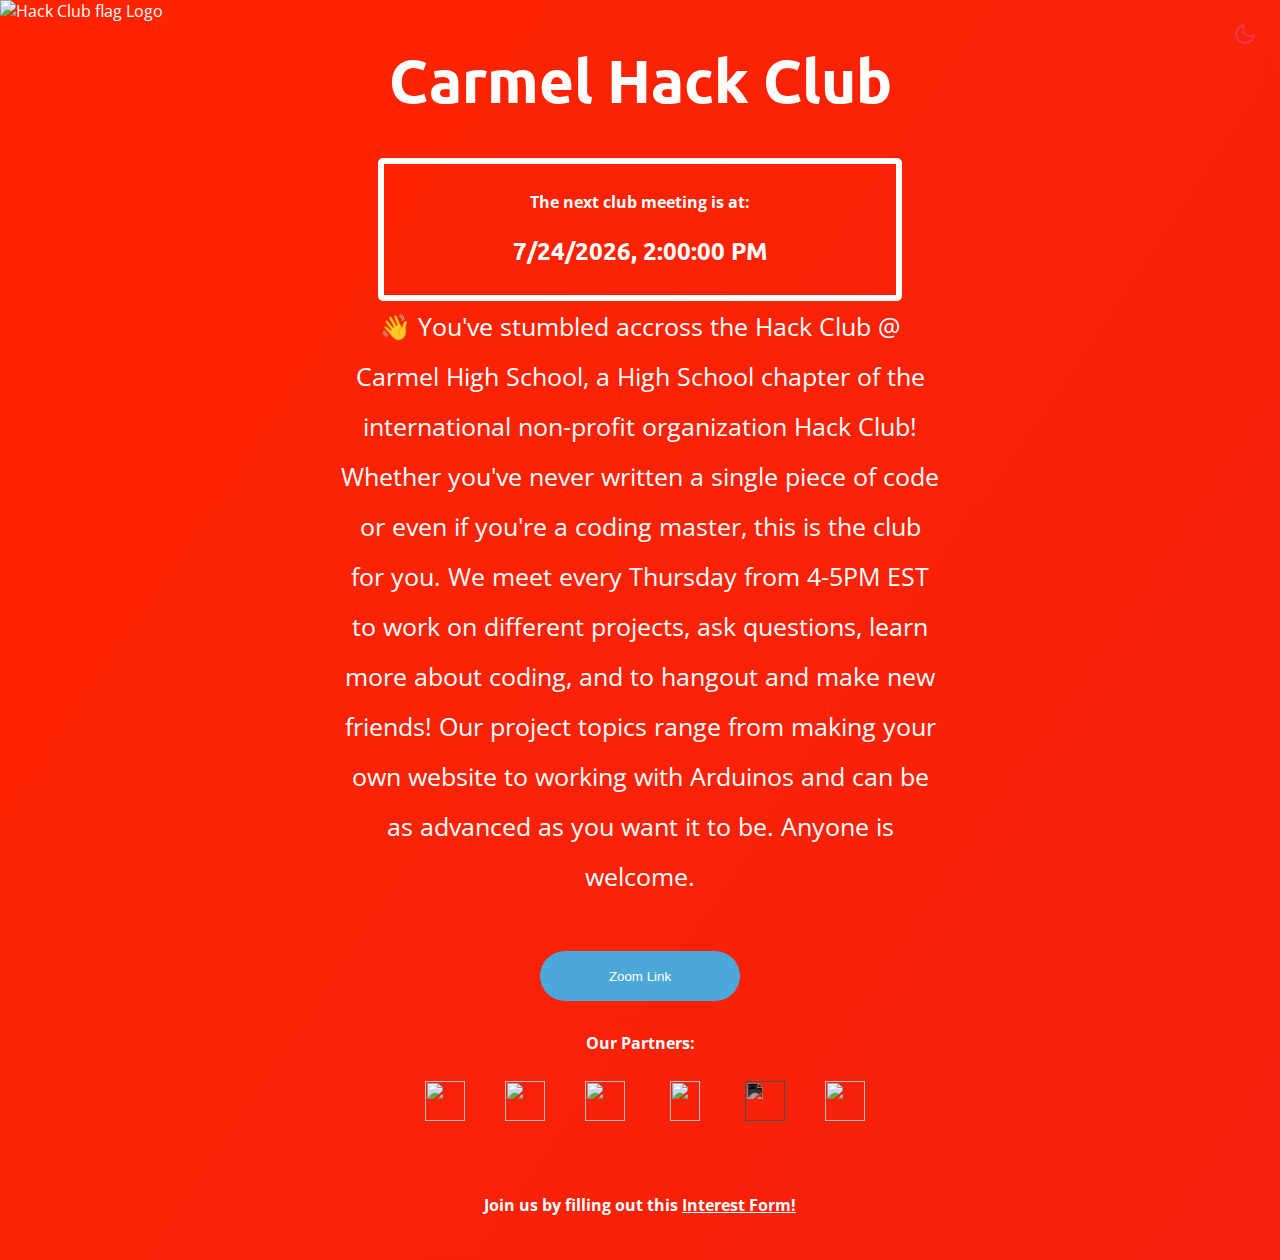
==== index.html @ af086bc7 "Update index.html" ====
<!DOCTYPE html>
<html>

<head>
	<meta charset="utf-8">
	<meta name="viewport" content="width=device-width">
	<title>Hack Club @ Carmel High School</title>
	<link href="style.css" rel="stylesheet" type="text/css" />
</head>

<body style="margin-top: 0" class="rainbow-gradient">
    <button title="Reverse color scheme" id="color-scheme-swap"><svg style="color: #ec3750" xmlns="http://www.w3.org/2000/svg" width="24" height="24" viewBox="0 0 24 24" fill="none" stroke="currentColor" stroke-width="2" stroke-linecap="round" stroke-linejoin="round"><path d="M21 12.79A9 9 0 1 1 11.21 3 7 7 0 0 0 21 12.79z"></path></svg></button>
	<img src="https://assets.hackclub.com/flag-orpheus-left.png" id="hclogo" alt="Hack Club flag Logo" width="200" height="100" />

      <h1 id="title" style="margin-top: 40px;">
         Carmel Hack Club
      </h1>
      <div id="meeting-time" class="rainbow-border" style="text-align: center; padding: 6px; width: 80%; max-width: 500px; border: 6px solid white;border-radius: 5px;"></div>
      <script></script>
      <div id="container">
         <p id="text" style="margin: 50px; margin-top: 0px; text-align: center;">
            👋 You've stumbled accross the Hack Club @ Carmel High School, a High School chapter of the international non-profit organization Hack Club! Whether you've never written a single piece of code or even if you're a coding master, this is the club for you. We meet every Thursday from 4-5PM EST to work on different projects, ask questions, learn more about coding, and to hangout and make new friends! Our project topics range from making your own website to working with Arduinos and can be as advanced as you want it to be. Anyone is welcome. 
         </p>
      </div>

      
    <button style="margin-bottom: 30px; border: none; background-color: #4DA8DA; color: white; height: 50px; width: 200px; border-radius: 40px;" id="button" >
        <a style="text-decoration: none;" href="#" target="_blank">
         Zoom Link 
        </a> 
    </button>      
     
    <div id="container"> 
         <p id="support">
            <strong> Our Partners:</strong>
         <p>
      </div>
      <div style="display: inline-grid; grid-column-gap: 30px;" id="logos">
         <a href="https://hackclub.com"  style="border-bottom: 0px; padding: 10px;">
         <img src="https://assets.hackclub.com/icon-progress-rounded.svg" width = "20%" style="height: 40px; width: 40px;"> 
         <!-- https://assets.hackclub.com/icon-rounded.png --> 
         </a>
         <a href="https://stickermule.com" style="border-bottom: 0px; padding: 10px;">
         <img src="https://opencollective-production.s3-us-west-1.amazonaws.com/50d34300-e719-11e6-8f71-e12ba1ad8ee3.png" style="height: 40px; width: 40px">
         </a>
         <a href="https://github.com" style="border-bottom: 0px; padding: 10px;"><img src="https://icon-library.com/images/github-icon-png/github-icon-png-29.jpg" width = "20%" style="height: 40px; width: 40px"></a>
         <a href="https://figma.com" style="border-bottom: 0px; padding: 10px;"><img src="https://upload.wikimedia.org/wikipedia/commons/thumb/3/33/Figma-logo.svg/1200px-Figma-logo.svg.png" width = "20%" style="height: 40px; width: 30px; padding-left: 5px; padding-right: 5px;"></a>
         <a href="https://repl.it" style="border-bottom: 0px; padding: 10px;"><img src="https://upload.wikimedia.org/wikipedia/commons/thumb/b/b2/Repl.it_logo.svg/220px-Repl.it_logo.svg.png" width = "20%" style="height: 40px; width: 40px; filter: invert(100%) sepia(100%) saturate(0%) hue-rotate(108deg) brightness(104%) contrast(104%);"></a>
         <a href="https://notion.so" style="border-bottom: 0px; padding: 10px;"><img id="notion" src="https://logos-download.com/wp-content/uploads/2019/06/Notion_App_Logo.png" width = "20%" style="height: 40px; width: 40px"></a>
      </div>
      <br />
      <script src="script.js"></script>

      <p id="applications">
            <strong> Join us by filling out this <a href="#">Interest Form!</a></strong>
      </p>
   </body>
</html>
---- style.css ----
@import url('https://fonts.googleapis.com/css2?family=Ubuntu:ital,wght@0,300;0,400;0,500;0,700;1,300;1,400;1,500;1,700&display=swap');
@import url('https://fonts.googleapis.com/css2?family=Open+Sans&display=swap');

/* Make buttons not ugly */
* {
	outline: none;
}

body, html {
  font-family: 'Open Sans', sans-serif;
    min-height: 100%;
    width: 100%;
    margin-left: 0px;
}

body {
    color: white;
    display: flex;
    justify-content: center;
    align-items: center;
    flex-direction: column;
}

#title {
    font-family: 'Ubuntu', sans-serif;
    font-size: 60px;
    text-align: center;
    color: #ffffff;
}

#text {
    font-family: 'Open Sans', sans-serif;
    font-size: 25px;
    max-width: 600px; 
    margin: auto; 
    line-height: 2
}

#sponsors {
   font-family: 'Ubuntu', sans-serif;
   max-width: 600px;
   margin: auto;
   line-height: 1.5
}

#support {
    font-family: 'Open Sans', sans-serif;
    max-width: 600px;
    margin: auto;
    line-height: 1.5;
}

#nestmlogo {
    position: absolute;
    top: 0;
    right: 0;
}

#hclogo {
    position: absolute;
    top: 0;
    left: 0;
}

#logos{
  grid-template-columns: repeat(6, 50px)
}

@media screen and (max-width: 600px) {
    #logos {
        grid-template-columns: repeat(3, 60px);
    }

    #hclogo {
        display: none;
    }
}

#applications {
    text-align: center;
    padding: 20px;
}

#color-scheme-swap {
    position: absolute;
    top: 10px;
    right: 10px;
    background-color: transparent;
    border: none;
    height: 50px;
    width: 50px;
}

#color-scheme-swap:hover {
    border-radius: 999px;
    border-width: 2px;
    border-style: solid; 
    border-color: #ec3750;
}

.darkmode {
    background-color: #17171d;
}

/* Rainbow code begins here */
.rainbow {
    animation: rainbow 10s infinite alternate;
}

@keyframes rainbow {
  0% {background-color: hsl(0, 100%, 50%);}
  14% {background-color: hsl(30,100%,50%);}
  28% {background-color: hsl(60, 100%, 27%);}
  42% {background-color: rgb(1, 155, 1);}
  56% {background-color:  hsl(195, 99%, 32%);}
  70% {background-color: hsl(280,100%,50%);}
  84% {background-color: rgb(177, 2, 119);}
  100% {background-color: rgb(204, 58, 0);}
}
/* Rainbow code ends here */

/* Gradient code starts here */
.rainbow-gradient {
  background: linear-gradient(
    124deg,
    #ff2400,
    #e81d1d,
    #d6a811,
    #ced114, 
    #1de840,
    #1ddde8,
    #2b1de8,
    #dd00f3,
    #dd00f3
  );
  background-size: 1800% 1800%;
  animation: rainbow-gradient 18s ease infinite;
}

@keyframes rainbow-gradient {
  0% {
    background-position: 0% 82%;
  }
  50% {
    background-position: 100% 19%;
  }
  100% {
    background-position: 0% 82%;
  }
}

/* Gradient code ends here */

/* Also make sure you add it to the body's class like class="rainbow-gradient" or class="rainbow" -- If the body already has classes, add other classes with a space. class="someclass anotherclass rainbow-gradient" */

a {color:#fff;}         /* Unvisited link  */
a:visited {color:#fff;} /* Visited link    */
a:hover {color:#fff;}   /* Mouse over link */
a:active {color:#fff;}  /* Selected link   */
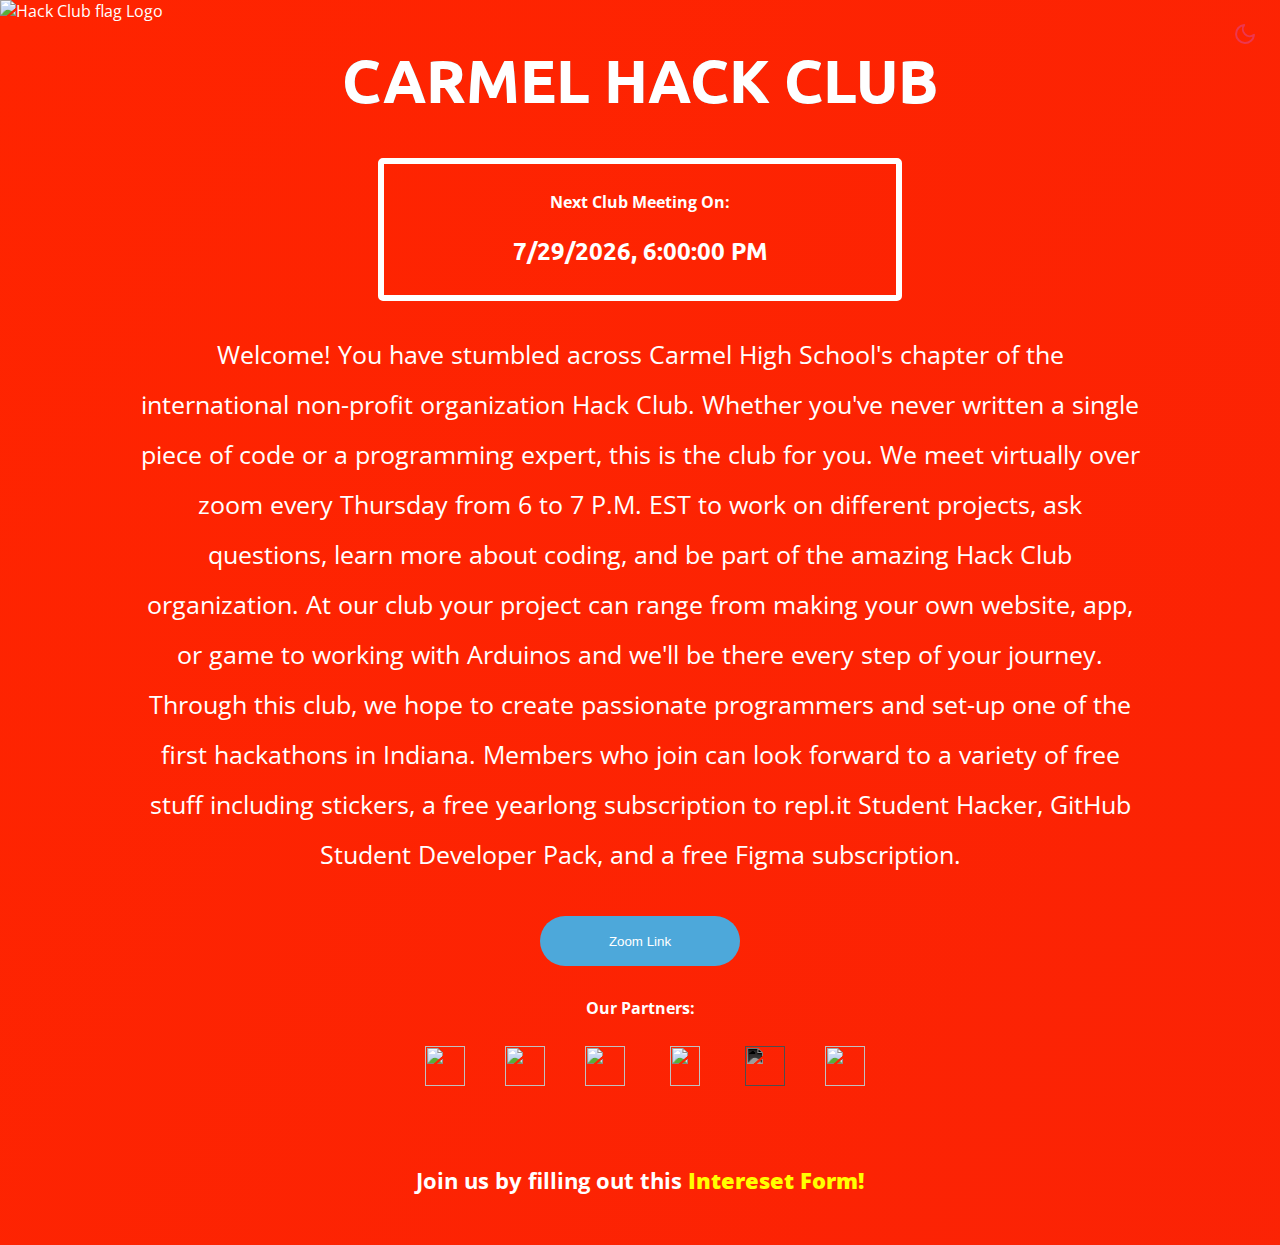
==== commit a8d069aa: "changes" ====
--- a/index.html
+++ b/index.html
@@ -12,20 +12,24 @@
     <button title="Reverse color scheme" id="color-scheme-swap"><svg style="color: #ec3750" xmlns="http://www.w3.org/2000/svg" width="24" height="24" viewBox="0 0 24 24" fill="none" stroke="currentColor" stroke-width="2" stroke-linecap="round" stroke-linejoin="round"><path d="M21 12.79A9 9 0 1 1 11.21 3 7 7 0 0 0 21 12.79z"></path></svg></button>
 	<img src="https://assets.hackclub.com/flag-orpheus-left.png" id="hclogo" alt="Hack Club flag Logo" width="200" height="100" />
 
-      <h1 id="title" style="margin-top: 40px;">
+      <h1 class="gradient-text" id="title" style="margin-top: 40px;">
          Carmel Hack Club
       </h1>
       <div id="meeting-time" class="rainbow-border" style="text-align: center; padding: 6px; width: 80%; max-width: 500px; border: 6px solid white;border-radius: 5px;"></div>
       <script></script>
       <div id="container">
-         <p id="text" style="margin: 50px; margin-top: 0px; text-align: center;">
-            👋 You've stumbled accross the Hack Club @ Carmel High School, a High School chapter of the international non-profit organization Hack Club! Whether you've never written a single piece of code or even if you're a coding master, this is the club for you. We meet every Thursday from 4-5PM EST to work on different projects, ask questions, learn more about coding, and to hangout and make new friends! Our project topics range from making your own website to working with Arduinos and can be as advanced as you want it to be. Anyone is welcome. 
+         <p id="text" style="margin: 50px; margin-top: 2.5%; text-align: center;">
+            Welcome! You have stumbled across Carmel High School's chapter of the international non-profit organization Hack Club. Whether you've never written a single piece of code or a programming expert, this is the club for you. We meet virtually over zoom every Thursday from 6 to 7 P.M.  EST to work on different projects, ask questions, learn more about coding, and be part of the amazing Hack Club organization. At our club your project can range from making your own website, app, or game to working with Arduinos and we'll be there every step of your journey.
+
+Through this club, we hope to create passionate programmers and set-up one of the first hackathons in Indiana.
+
+Members who join can look forward to a variety of free stuff including stickers, a free yearlong subscription to repl.it Student Hacker, GitHub Student Developer Pack, and a free Figma subscription.
          </p>
       </div>
 
       
-    <button style="margin-bottom: 30px; border: none; background-color: #4DA8DA; color: white; height: 50px; width: 200px; border-radius: 40px;" id="button" >
-        <a style="text-decoration: none;" href="#" target="_blank">
+    <button style="margin-bottom: 30px; margin-top: -1%; border: none; background-color: #4DA8DA; color: white; height: 50px; width: 200px; border-radius: 40px;" id="button" >
+        <a style="text-decoration: none;" href="https://hackclub.zoom.us/j/95632777659?pwd=QThSMTZ5bUZIZERwTFJUMEphakJXdz09" target="_blank">
          Zoom Link 
         </a> 
     </button>      
@@ -52,7 +56,7 @@
       <script src="script.js"></script>
 
       <p id="applications">
-            <strong> Join us by filling out this <a href="#">Interest Form!</a></strong>
+            <strong> Join us by filling out this <a href="https://docs.google.com/forms/d/e/1FAIpQLSfUGOzDHipckiTbQQOmKzCa5ffrqS0cZeb0bQo4ISFC_pdBcQ/viewform" class="intersetform"><strong>Intereset Form!</strong></a></strong>
       </p>
    </body>
 </html>--- a/style.css
+++ b/style.css
@@ -25,13 +25,19 @@
     font-family: 'Ubuntu', sans-serif;
     font-size: 60px;
     text-align: center;
-    color: #ffffff;
+    background: linear-gradient(to right, #505364,#7E676E,#7B696F);
+    animation: rainbow 18s ease infinite;
+    background-size: 200% 200%;
+	animation: rainbow 18s ease infinite;
+	background-clip: text;
+	-webkit-background-clip:text;
+	transition: color .2s ease-in-out;
 }
 
 #text {
     font-family: 'Open Sans', sans-serif;
     font-size: 25px;
-    max-width: 600px; 
+    max-width: 1000px; 
     margin: auto; 
     line-height: 2
 }
@@ -48,12 +54,6 @@
     max-width: 600px;
     margin: auto;
     line-height: 1.5;
-}
-
-#nestmlogo {
-    position: absolute;
-    top: 0;
-    right: 0;
 }
 
 #hclogo {
@@ -79,6 +79,12 @@
 #applications {
     text-align: center;
     padding: 20px;
+    font-size: 22px;
+}
+.intersetform{
+  font-weight: 900px !important;
+  color: yellow !important;
+  text-decoration: none !important;
 }
 
 #color-scheme-swap {
@@ -103,20 +109,6 @@
 }
 
 /* Rainbow code begins here */
-.rainbow {
-    animation: rainbow 10s infinite alternate;
-}
-
-@keyframes rainbow {
-  0% {background-color: hsl(0, 100%, 50%);}
-  14% {background-color: hsl(30,100%,50%);}
-  28% {background-color: hsl(60, 100%, 27%);}
-  42% {background-color: rgb(1, 155, 1);}
-  56% {background-color:  hsl(195, 99%, 32%);}
-  70% {background-color: hsl(280,100%,50%);}
-  84% {background-color: rgb(177, 2, 119);}
-  100% {background-color: rgb(204, 58, 0);}
-}
 /* Rainbow code ends here */
 
 /* Gradient code starts here */
@@ -126,16 +118,31 @@
     #ff2400,
     #e81d1d,
     #d6a811,
-    #ced114, 
-    #1de840,
-    #1ddde8,
-    #2b1de8,
-    #dd00f3,
-    #dd00f3
+    #ced114
   );
   background-size: 1800% 1800%;
   animation: rainbow-gradient 18s ease infinite;
 }
+
+.gradient-text{
+	font-family:"Abril Fatface", sans-serif;
+	background: linear-gradient(to right, #505364,#7E676E,#7B696F);
+	background-size: 200% 200%;
+	animation: rainbow 18s ease infinite;
+	background-clip: text;
+	-webkit-background-clip:text;
+	transition: color .2s ease-in-out;
+	text-transform:uppercase;
+	font-weight:900;
+	}
+	.gradient-text:hover{
+	color:rgba(0,0,0,0);
+	}
+	@keyframes rainbow { 
+	0%{background-position:left}
+	50%{background-position:right}
+	100%{background-position:left}
+	}
 
 @keyframes rainbow-gradient {
   0% {
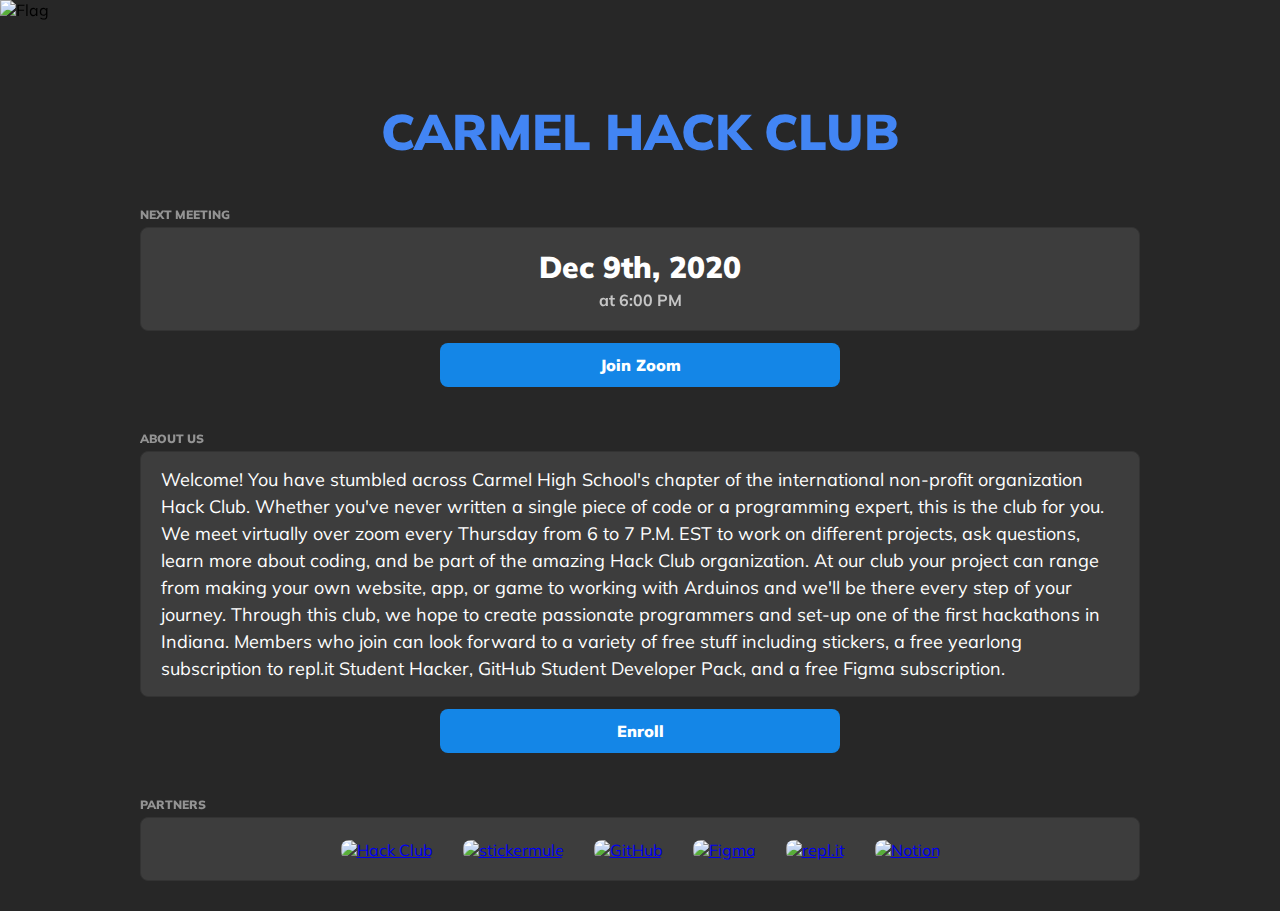
==== commit cd67008e: "Update index.html" ====
--- a/index.html
+++ b/index.html
@@ -1,62 +1,91 @@
 <!DOCTYPE html>
-<html>
+<html lang="en">
+	<head>
+		<meta charset="utf-8">
+		<meta name="viewport" content="width=device-width, initial-scale=1">
+		<link rel="preconnect" href="https://fonts.googleapis.com">
+		<link rel="preconnect" href="https://fonts.gstatic.com">
+		<link rel="stylesheet" href="https://fonts.googleapis.com/css2?family=Muli:wght@400;700;900&display=swap"/>
+		<link rel="stylesheet" href="/index.css">
+		<title>Carmel Hack Club</title>
+   </head>
+   <style>
+      body::-webkit-scrollbar {
+      width: 12px;
+      }
 
-<head>
-	<meta charset="utf-8">
-	<meta name="viewport" content="width=device-width">
-	<title>Hack Club @ Carmel High School</title>
-	<link href="style.css" rel="stylesheet" type="text/css" />
-</head>
-
-<body style="margin-top: 0" class="rainbow-gradient">
-    <button title="Reverse color scheme" id="color-scheme-swap"><svg style="color: #ec3750" xmlns="http://www.w3.org/2000/svg" width="24" height="24" viewBox="0 0 24 24" fill="none" stroke="currentColor" stroke-width="2" stroke-linecap="round" stroke-linejoin="round"><path d="M21 12.79A9 9 0 1 1 11.21 3 7 7 0 0 0 21 12.79z"></path></svg></button>
-	<img src="https://assets.hackclub.com/flag-orpheus-left.png" id="hclogo" alt="Hack Club flag Logo" width="200" height="100" />
-
-      <h1 class="gradient-text" id="title" style="margin-top: 40px;">
-         Carmel Hack Club
-      </h1>
-      <div id="meeting-time" class="rainbow-border" style="text-align: center; padding: 6px; width: 80%; max-width: 500px; border: 6px solid white;border-radius: 5px;"></div>
-      <script></script>
-      <div id="container">
-         <p id="text" style="margin: 50px; margin-top: 2.5%; text-align: center;">
-            Welcome! You have stumbled across Carmel High School's chapter of the international non-profit organization Hack Club. Whether you've never written a single piece of code or a programming expert, this is the club for you. We meet virtually over zoom every Thursday from 6 to 7 P.M.  EST to work on different projects, ask questions, learn more about coding, and be part of the amazing Hack Club organization. At our club your project can range from making your own website, app, or game to working with Arduinos and we'll be there every step of your journey.
+      body::-webkit-scrollbar-track {
+      background: rgba(116, 112, 112, 0.548);
+      }
+      
+      
+      body::-webkit-scrollbar-thumb {
+      background-color: var(--thumbBG) ;
+      border-radius: 5px;
+      border: 3px solid var(--scrollbarBG);
+      }
+      
+      /* Handle on hover */
+      ::-webkit-scrollbar-thumb:hover {
+      background: rgba(34, 99, 8, 0.644); 
+      }
+      
+      /*Disabel horizontal scroll bar */
+      div.disabled {
+         overflow-x: hidden;
+         overflow-y: scroll;
+      }
+      /* Change Selection Text Color When Highlighting */ 
+      ::-moz-selection { background-color:#ff8c37;
+      color: #fff; } 
+      ::selection { background-color: #ff8c37;
+      color: #fff; }
+   </style>
+	<body>
+		<img id="flag" src="https://assets.hackclub.com/flag-orpheus-left.svg" alt="Flag">
+		<h1 id="title" class="noselect">Carmel Hack Club</h1>
+		<section>
+			<label class="section-label noselect">Next meeting</label>
+			<div class="section-content noselect" id="meeting-date">
+				<p id="meeting-day">Dec 9th, 2020</p>
+				<p id="meeting-time">at 6:00 PM</p>
+			</div>
+			<a class="section-link" href="https://hackclub.zoom.us/j/95632777659?pwd=QThSMTZ5bUZIZERwTFJUMEphakJXdz09" target="_blank">Join Zoom</a>
+		</section>
+		<section>
+			<label class="section-label noselect">About us</label>
+			<p class="section-content" id="description">
+				Welcome! You have stumbled across Carmel High School's chapter of the international non-profit organization Hack Club. Whether you've never written a single piece of code or a programming expert, this is the club for you. We meet virtually over zoom every Thursday from 6 to 7 P.M.  EST to work on different projects, ask questions, learn more about coding, and be part of the amazing Hack Club organization. At our club your project can range from making your own website, app, or game to working with Arduinos and we'll be there every step of your journey.
 
 Through this club, we hope to create passionate programmers and set-up one of the first hackathons in Indiana.
 
 Members who join can look forward to a variety of free stuff including stickers, a free yearlong subscription to repl.it Student Hacker, GitHub Student Developer Pack, and a free Figma subscription.
-         </p>
-      </div>
-
-      
-    <button style="margin-bottom: 30px; margin-top: -1%; border: none; background-color: #4DA8DA; color: white; height: 50px; width: 200px; border-radius: 40px;" id="button" >
-        <a style="text-decoration: none;" href="https://hackclub.zoom.us/j/95632777659?pwd=QThSMTZ5bUZIZERwTFJUMEphakJXdz09" target="_blank">
-         Zoom Link 
-        </a> 
-    </button>      
-     
-    <div id="container"> 
-         <p id="support">
-            <strong> Our Partners:</strong>
-         <p>
-      </div>
-      <div style="display: inline-grid; grid-column-gap: 30px;" id="logos">
-         <a href="https://hackclub.com"  style="border-bottom: 0px; padding: 10px;">
-         <img src="https://assets.hackclub.com/icon-progress-rounded.svg" width = "20%" style="height: 40px; width: 40px;"> 
-         <!-- https://assets.hackclub.com/icon-rounded.png --> 
-         </a>
-         <a href="https://stickermule.com" style="border-bottom: 0px; padding: 10px;">
-         <img src="https://opencollective-production.s3-us-west-1.amazonaws.com/50d34300-e719-11e6-8f71-e12ba1ad8ee3.png" style="height: 40px; width: 40px">
-         </a>
-         <a href="https://github.com" style="border-bottom: 0px; padding: 10px;"><img src="https://icon-library.com/images/github-icon-png/github-icon-png-29.jpg" width = "20%" style="height: 40px; width: 40px"></a>
-         <a href="https://figma.com" style="border-bottom: 0px; padding: 10px;"><img src="https://upload.wikimedia.org/wikipedia/commons/thumb/3/33/Figma-logo.svg/1200px-Figma-logo.svg.png" width = "20%" style="height: 40px; width: 30px; padding-left: 5px; padding-right: 5px;"></a>
-         <a href="https://repl.it" style="border-bottom: 0px; padding: 10px;"><img src="https://upload.wikimedia.org/wikipedia/commons/thumb/b/b2/Repl.it_logo.svg/220px-Repl.it_logo.svg.png" width = "20%" style="height: 40px; width: 40px; filter: invert(100%) sepia(100%) saturate(0%) hue-rotate(108deg) brightness(104%) contrast(104%);"></a>
-         <a href="https://notion.so" style="border-bottom: 0px; padding: 10px;"><img id="notion" src="https://logos-download.com/wp-content/uploads/2019/06/Notion_App_Logo.png" width = "20%" style="height: 40px; width: 40px"></a>
-      </div>
-      <br />
-      <script src="script.js"></script>
-
-      <p id="applications">
-            <strong> Join us by filling out this <a href="https://docs.google.com/forms/d/e/1FAIpQLSfUGOzDHipckiTbQQOmKzCa5ffrqS0cZeb0bQo4ISFC_pdBcQ/viewform" class="intersetform"><strong>Intereset Form!</strong></a></strong>
-      </p>
-   </body>
-</html>+			</p>
+			<a class="section-link" href="https://docs.google.com/forms/d/e/1FAIpQLSfUGOzDHipckiTbQQOmKzCa5ffrqS0cZeb0bQo4ISFC_pdBcQ/viewform"  target="https://docs.google.com/forms/d/e/1FAIpQLSfUGOzDHipckiTbQQOmKzCa5ffrqS0cZeb0bQo4ISFC_pdBcQ/viewform">Enroll</a>
+		</section>
+		<section>
+			<label class="section-label noselect">Partners</label>
+			<div class="section-content noselect" id="partners">
+				<a class="partner" href="https://hackclub.com">
+					<img class="partner-image" src="https://assets.hackclub.com/icon-progress-rounded.svg" alt="Hack Club"> 
+				</a>
+				<a class="partner" href="https://stickermule.com">
+					<img class="partner-image" src="https://opencollective-production.s3-us-west-1.amazonaws.com/50d34300-e719-11e6-8f71-e12ba1ad8ee3.png" alt="stickermule">
+				</a>
+				<a class="partner" href="https://github.com">
+					<img class="partner-image" src="https://icon-library.com/images/github-icon-png/github-icon-png-29.jpg" alt="GitHub">
+				</a>
+				<a class="partner" href="https://figma.com">
+					<img class="partner-image" src="https://upload.wikimedia.org/wikipedia/commons/thumb/3/33/Figma-logo.svg/1200px-Figma-logo.svg.png" alt="Figma">
+				</a>
+				<a class="partner" href="https://repl.it">
+					<img class="partner-image" src="https://upload.wikimedia.org/wikipedia/commons/thumb/b/b2/Repl.it_logo.svg/220px-Repl.it_logo.svg.png" alt="repl.it">
+				</a>
+				<a class="partner" href="https://notion.so">
+					<img class="partner-image" src="https://logos-download.com/wp-content/uploads/2019/06/Notion_App_Logo.png" alt="Notion">
+				</a>
+			</div>
+		</div>
+		<script src="/index.js"></script>
+	</body>
+</html>
--- a/index.css
+++ b/index.css
@@ -0,0 +1,150 @@
+*,
+::before,
+::after {
+	box-sizing: border-box;
+	margin: 0;
+	padding: 0;
+	font-family: Muli, Arial, Helvetica, sans-serif;
+	border: none;
+	outline: none;
+}
+
+body {
+	overscroll-behavior: none;
+	padding: 30px;
+	background: #272727;
+}
+
+#flag {
+	position: fixed;
+	height: 100px;
+	top: 0;
+	left: 0;
+}
+
+#title {
+	font: ;
+	margin-top: 70px;
+	text-align: center;
+	font-size: 50px;
+	background: #4285F4;
+	transition: background-color 400ms, transform 400ms;
+	-webkit-background-clip: text;
+	-webkit-text-fill-color: transparent;
+	text-transform:uppercase;
+	font-weight:900;
+}
+
+#title:hover {
+	transform: translateY(-2px);
+	background-color: white;
+  }
+
+#title:hover{
+	color:rgba(0,0,0,0);
+
+	}
+	@keyframes rainbow { 
+	0%{background-position:left}
+	50%{background-position:right}
+	100%{background-position:left}
+	
+}
+
+.noselect {
+	-webkit-touch-callout: none; /* iOS Safari */
+	-webkit-user-select: none; /* Safari */
+	-khtml-user-select: none; /* Konqueror HTML */
+	-moz-user-select: none; /* Old versions of Firefox */
+	-ms-user-select: none; /* Internet Explorer/Edge */
+	user-select: none; /* Non-prefixed version, currently */
+}
+
+section {
+	max-width: 1000px;
+	margin: 40px auto 0;
+	color: white;
+}
+
+.section-label {
+	text-transform: uppercase;
+	font-size: 12px;
+	font-weight: 900;
+	opacity: 0.5;
+	background: -webkit-linear-gradient(#ffffff, #ffffff);
+	-webkit-background-clip: text;
+	-webkit-text-fill-color: transparent;
+}
+
+.section-content {
+	margin-top: 4px;
+	background: rgba(255, 255, 255, 0.1);
+	border: 1px solid #333;
+	border-radius: 8px;
+}
+
+.section-link {
+	display: block;
+	max-width: 400px;
+	margin: 12px auto 0;
+	padding: 12px 0;
+	text-align: center;
+	text-decoration: none;
+	font-weight: 900;
+	color: white;
+	background: #1486e7;
+	border-radius: 8px;
+	transition: color 0.3s, background 0.3s, transform 0.3s;
+}
+
+.section-link:hover {
+	color: #1486e7;
+	background: white;
+	transform: translateY(-2px);
+}
+
+#meeting-date {
+	padding: 20px;
+	text-align: center;
+}
+
+#meeting-day {
+	font-size: 30px;
+	font-weight: 900;
+}
+
+#meeting-time {
+	margin-top: 4px;
+	font-weight: bold;
+	opacity: 0.7;
+}
+
+#description {
+	padding: 14px 20px;
+	font-size: 18px;
+	line-height: 1.5;
+}
+
+#partners {
+	display: flex;
+	padding: 20px;
+	overflow-x: auto;
+}
+
+.partner + .partner {
+	margin-left: 30px;
+}
+
+.partner:first-child {
+	margin-left: auto;
+}
+
+.partner:last-child {
+	margin-right: auto;
+}
+
+.partner-image {
+	height: 100px;
+	vertical-align: middle;
+	border-radius: 8px;
+}
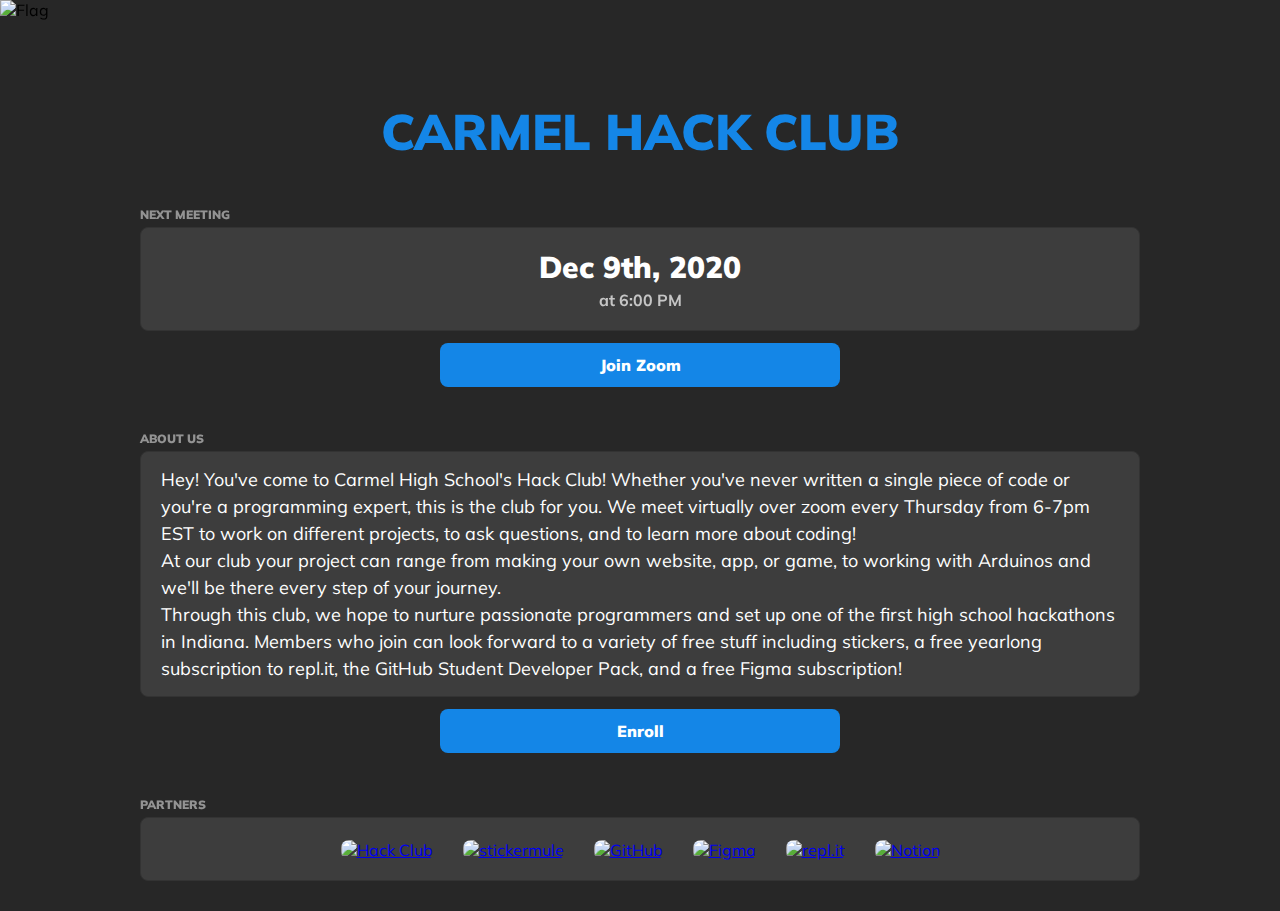
==== commit 3a66738b: "Merge 07ff46abf1386aeef51cf685c2f6d9d8a37321f4 into 114b7c3603ff55ce192ea4016a7cc23b73b4e0c3" ====
--- a/index.html
+++ b/index.html
@@ -8,39 +8,34 @@
 		<link rel="stylesheet" href="https://fonts.googleapis.com/css2?family=Muli:wght@400;700;900&display=swap"/>
 		<link rel="stylesheet" href="/index.css">
 		<title>Carmel Hack Club</title>
-   </head>
-   <style>
-      body::-webkit-scrollbar {
-      width: 12px;
-      }
-
-      body::-webkit-scrollbar-track {
-      background: rgba(116, 112, 112, 0.548);
-      }
-      
-      
-      body::-webkit-scrollbar-thumb {
-      background-color: var(--thumbBG) ;
-      border-radius: 5px;
-      border: 3px solid var(--scrollbarBG);
-      }
-      
-      /* Handle on hover */
-      ::-webkit-scrollbar-thumb:hover {
-      background: rgba(34, 99, 8, 0.644); 
-      }
-      
-      /*Disabel horizontal scroll bar */
-      div.disabled {
-         overflow-x: hidden;
-         overflow-y: scroll;
-      }
-      /* Change Selection Text Color When Highlighting */ 
-      ::-moz-selection { background-color:#ff8c37;
-      color: #fff; } 
-      ::selection { background-color: #ff8c37;
-      color: #fff; }
-   </style>
+	</head>
+	<style>
+		body::-webkit-scrollbar {
+		width: 12px;
+		}
+		body::-webkit-scrollbar-track {
+		background: rgba(116, 112, 112, 0.548);
+		}
+		body::-webkit-scrollbar-thumb {
+		background-color: var(--thumbBG) ;
+		border-radius: 5px;
+		border: 3px solid var(--scrollbarBG);
+		}
+		/* Handle on hover */
+		::-webkit-scrollbar-thumb:hover {
+		background: rgba(34, 99, 8, 0.644); 
+		}
+		/*Disabel horizontal scroll bar */
+		div.disabled {
+		overflow-x: hidden;
+		overflow-y: scroll;
+		}
+		/* Change Selection Text Color When Highlighting */ 
+		::-moz-selection { background-color:#ff8c37;
+		color: #fff; } 
+		::selection { background-color: #ff8c37;
+		color: #fff; }
+	</style>
 	<body>
 		<img id="flag" src="https://assets.hackclub.com/flag-orpheus-left.svg" alt="Flag">
 		<h1 id="title" class="noselect">Carmel Hack Club</h1>
@@ -55,36 +50,37 @@
 		<section>
 			<label class="section-label noselect">About us</label>
 			<p class="section-content" id="description">
-				Welcome! You have stumbled across Carmel High School's chapter of the international non-profit organization Hack Club. Whether you've never written a single piece of code or a programming expert, this is the club for you. We meet virtually over zoom every Thursday from 6 to 7 P.M.  EST to work on different projects, ask questions, learn more about coding, and be part of the amazing Hack Club organization. At our club your project can range from making your own website, app, or game to working with Arduinos and we'll be there every step of your journey.
-
-Through this club, we hope to create passionate programmers and set-up one of the first hackathons in Indiana.
-
-Members who join can look forward to a variety of free stuff including stickers, a free yearlong subscription to repl.it Student Hacker, GitHub Student Developer Pack, and a free Figma subscription.
+				Hey! You've come to Carmel High School's Hack Club! Whether you've never written a single piece of code or you're a programming expert, this is the club for you. We meet virtually over zoom every Thursday from 6-7pm EST to work on different projects, to ask questions, and to learn more about coding!
+				<br />
+				At our club your project can range from making your own website, app, or game, to working with Arduinos and we'll be there every step of your journey.
+				<br />
+				Through this club, we hope to nurture passionate programmers and set up one of the first high school hackathons in Indiana.
+				Members who join can look forward to a variety of free stuff including stickers, a free yearlong subscription to repl.it, the GitHub Student Developer Pack, and a free Figma subscription!
 			</p>
-			<a class="section-link" href="https://docs.google.com/forms/d/e/1FAIpQLSfUGOzDHipckiTbQQOmKzCa5ffrqS0cZeb0bQo4ISFC_pdBcQ/viewform"  target="https://docs.google.com/forms/d/e/1FAIpQLSfUGOzDHipckiTbQQOmKzCa5ffrqS0cZeb0bQo4ISFC_pdBcQ/viewform">Enroll</a>
+			<a class="section-link" href="https://docs.google.com/forms/d/e/1FAIpQLSfUGOzDHipckiTbQQOmKzCa5ffrqS0cZeb0bQo4ISFC_pdBcQ/viewform"  target="_blank">Enroll</a>
 		</section>
 		<section>
-			<label class="section-label noselect">Partners</label>
-			<div class="section-content noselect" id="partners">
-				<a class="partner" href="https://hackclub.com">
-					<img class="partner-image" src="https://assets.hackclub.com/icon-progress-rounded.svg" alt="Hack Club"> 
-				</a>
-				<a class="partner" href="https://stickermule.com">
-					<img class="partner-image" src="https://opencollective-production.s3-us-west-1.amazonaws.com/50d34300-e719-11e6-8f71-e12ba1ad8ee3.png" alt="stickermule">
-				</a>
-				<a class="partner" href="https://github.com">
-					<img class="partner-image" src="https://icon-library.com/images/github-icon-png/github-icon-png-29.jpg" alt="GitHub">
-				</a>
-				<a class="partner" href="https://figma.com">
-					<img class="partner-image" src="https://upload.wikimedia.org/wikipedia/commons/thumb/3/33/Figma-logo.svg/1200px-Figma-logo.svg.png" alt="Figma">
-				</a>
-				<a class="partner" href="https://repl.it">
-					<img class="partner-image" src="https://upload.wikimedia.org/wikipedia/commons/thumb/b/b2/Repl.it_logo.svg/220px-Repl.it_logo.svg.png" alt="repl.it">
-				</a>
-				<a class="partner" href="https://notion.so">
-					<img class="partner-image" src="https://logos-download.com/wp-content/uploads/2019/06/Notion_App_Logo.png" alt="Notion">
-				</a>
-			</div>
+		<label class="section-label noselect">Partners</label>
+		<div class="section-content noselect" id="partners">
+			<a class="partner" href="https://hackclub.com">
+			<img class="partner-image" src="https://assets.hackclub.com/icon-progress-rounded.svg" alt="Hack Club"> 
+			</a>
+			<a class="partner" href="https://stickermule.com">
+			<img class="partner-image" src="https://opencollective-production.s3-us-west-1.amazonaws.com/50d34300-e719-11e6-8f71-e12ba1ad8ee3.png" alt="stickermule">
+			</a>
+			<a class="partner" href="https://github.com">
+			<img class="partner-image" src="https://icon-library.com/images/github-icon-png/github-icon-png-29.jpg" alt="GitHub">
+			</a>
+			<a class="partner" href="https://figma.com">
+			<img class="partner-image" src="https://upload.wikimedia.org/wikipedia/commons/thumb/3/33/Figma-logo.svg/1200px-Figma-logo.svg.png" alt="Figma">
+			</a>
+			<a class="partner" href="https://repl.it">
+			<img class="partner-image" src="https://upload.wikimedia.org/wikipedia/commons/thumb/b/b2/Repl.it_logo.svg/220px-Repl.it_logo.svg.png" alt="repl.it">
+			</a>
+			<a class="partner" href="https://notion.so">
+			<img class="partner-image" src="https://logos-download.com/wp-content/uploads/2019/06/Notion_App_Logo.png" alt="Notion">
+			</a>
+		</div>
 		</div>
 		<script src="/index.js"></script>
 	</body>
--- a/index.css
+++ b/index.css
@@ -27,7 +27,7 @@
 	margin-top: 70px;
 	text-align: center;
 	font-size: 50px;
-	background: #4285F4;
+	background: #1486e7;
 	transition: background-color 400ms, transform 400ms;
 	-webkit-background-clip: text;
 	-webkit-text-fill-color: transparent;
@@ -71,9 +71,7 @@
 	font-size: 12px;
 	font-weight: 900;
 	opacity: 0.5;
-	background: -webkit-linear-gradient(#ffffff, #ffffff);
-	-webkit-background-clip: text;
-	-webkit-text-fill-color: transparent;
+	color: rgb(255, 255, 255);
 }
 
 .section-content {
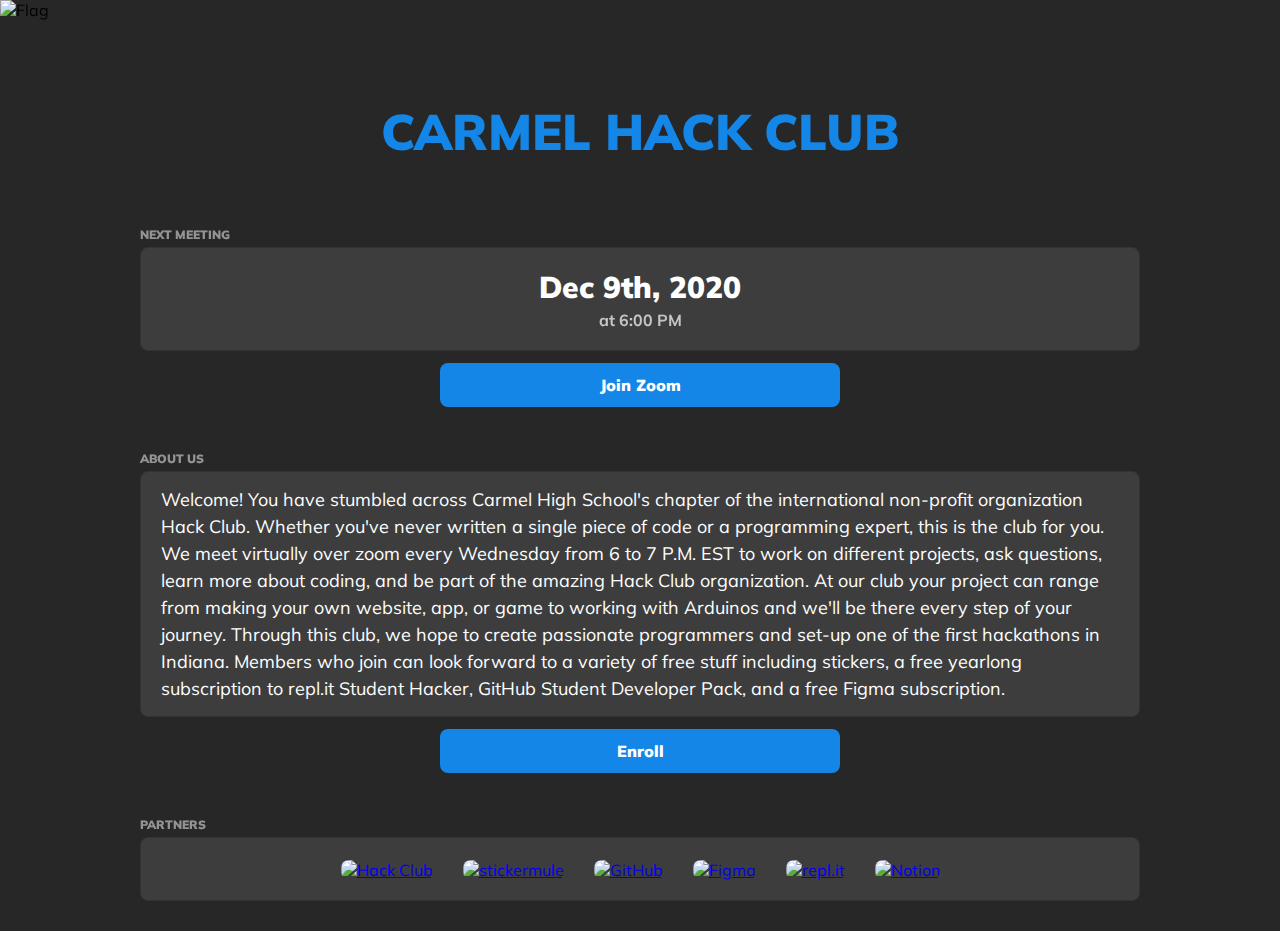
==== commit fc4e6079: "changes" ====
--- a/index.html
+++ b/index.html
@@ -7,38 +7,47 @@
 		<link rel="preconnect" href="https://fonts.gstatic.com">
 		<link rel="stylesheet" href="https://fonts.googleapis.com/css2?family=Muli:wght@400;700;900&display=swap"/>
 		<link rel="stylesheet" href="/index.css">
+		<link rel="stylesheet" href="https://cdnjs.cloudflare.com/ajax/libs/font-awesome/4.7.0/css/font-awesome.min.css">
 		<title>Carmel Hack Club</title>
-	</head>
-	<style>
-		body::-webkit-scrollbar {
-		width: 12px;
-		}
-		body::-webkit-scrollbar-track {
-		background: rgba(116, 112, 112, 0.548);
-		}
-		body::-webkit-scrollbar-thumb {
-		background-color: var(--thumbBG) ;
-		border-radius: 5px;
-		border: 3px solid var(--scrollbarBG);
-		}
-		/* Handle on hover */
-		::-webkit-scrollbar-thumb:hover {
-		background: rgba(34, 99, 8, 0.644); 
-		}
-		/*Disabel horizontal scroll bar */
-		div.disabled {
-		overflow-x: hidden;
-		overflow-y: scroll;
-		}
-		/* Change Selection Text Color When Highlighting */ 
-		::-moz-selection { background-color:#ff8c37;
-		color: #fff; } 
-		::selection { background-color: #ff8c37;
-		color: #fff; }
-	</style>
+
+	<!-- Favicons -->
+	<link href="https://assets.hackclub.com/icon-rounded.svg" rel="icon">
+
+   </head>
+   <style>
+      body::-webkit-scrollbar {
+      width: 12px;
+      }
+
+      body::-webkit-scrollbar-track {
+      background: rgba(116, 112, 112, 0.548);
+      }
+      
+      
+      body::-webkit-scrollbar-thumb {
+      background-color: var(--thumbBG) ;
+      border-radius: 5px;
+      border: 3px solid var(--scrollbarBG);
+      }
+      
+      
+      /*Disabel horizontal scroll bar */
+      div.disabled {
+         overflow-x: hidden;
+         overflow-y: scroll;
+      }
+      /* Change Selection Text Color When Highlighting */ 
+      ::-moz-selection { background-color:#ff8c37;
+      color: #fff; } 
+      ::selection { background-color: #ff8c37;
+      color: #fff; }
+   </style>
 	<body>
 		<img id="flag" src="https://assets.hackclub.com/flag-orpheus-left.svg" alt="Flag">
 		<h1 id="title" class="noselect">Carmel Hack Club</h1>
+		<a target = "https://www.facebook.com/AcademiaEdge-110860467463732/?modal=admin_todo_tour" href = "https://www.facebook.com/AcademiaEdge-110860467463732/?modal=admin_todo_tour"><i  class="fa fa-facebook-official w3-hover-opacity"></i></a>
+		<a target = "https://www.instagram.com/academiaedge/" href = "https://www.instagram.com/academiaedge/"><i class="fa fa-instagram w3-hover-opacity"></i></a>
+		<a target = "https://twitter.com/academiaedge" href = "https://twitter.com/academiaedge"><i class="fa fa-twitter w3-hover-opacity"></i></a>
 		<section>
 			<label class="section-label noselect">Next meeting</label>
 			<div class="section-content noselect" id="meeting-date">
@@ -50,37 +59,36 @@
 		<section>
 			<label class="section-label noselect">About us</label>
 			<p class="section-content" id="description">
-				Hey! You've come to Carmel High School's Hack Club! Whether you've never written a single piece of code or you're a programming expert, this is the club for you. We meet virtually over zoom every Thursday from 6-7pm EST to work on different projects, to ask questions, and to learn more about coding!
-				<br />
-				At our club your project can range from making your own website, app, or game, to working with Arduinos and we'll be there every step of your journey.
-				<br />
-				Through this club, we hope to nurture passionate programmers and set up one of the first high school hackathons in Indiana.
-				Members who join can look forward to a variety of free stuff including stickers, a free yearlong subscription to repl.it, the GitHub Student Developer Pack, and a free Figma subscription!
+				Welcome! You have stumbled across Carmel High School's chapter of the international non-profit organization Hack Club. Whether you've never written a single piece of code or a programming expert, this is the club for you. We meet virtually over zoom every Wednesday from 6 to 7 P.M.  EST to work on different projects, ask questions, learn more about coding, and be part of the amazing Hack Club organization. At our club your project can range from making your own website, app, or game to working with Arduinos and we'll be there every step of your journey.
+
+Through this club, we hope to create passionate programmers and set-up one of the first hackathons in Indiana.
+
+Members who join can look forward to a variety of free stuff including stickers, a free yearlong subscription to repl.it Student Hacker, GitHub Student Developer Pack, and a free Figma subscription.
 			</p>
-			<a class="section-link" href="https://docs.google.com/forms/d/e/1FAIpQLSfUGOzDHipckiTbQQOmKzCa5ffrqS0cZeb0bQo4ISFC_pdBcQ/viewform"  target="_blank">Enroll</a>
+			<a class="section-link" href="https://docs.google.com/forms/d/e/1FAIpQLSfUGOzDHipckiTbQQOmKzCa5ffrqS0cZeb0bQo4ISFC_pdBcQ/viewform"  target="https://docs.google.com/forms/d/e/1FAIpQLSfUGOzDHipckiTbQQOmKzCa5ffrqS0cZeb0bQo4ISFC_pdBcQ/viewform">Enroll</a>
 		</section>
 		<section>
-		<label class="section-label noselect">Partners</label>
-		<div class="section-content noselect" id="partners">
-			<a class="partner" href="https://hackclub.com">
-			<img class="partner-image" src="https://assets.hackclub.com/icon-progress-rounded.svg" alt="Hack Club"> 
-			</a>
-			<a class="partner" href="https://stickermule.com">
-			<img class="partner-image" src="https://opencollective-production.s3-us-west-1.amazonaws.com/50d34300-e719-11e6-8f71-e12ba1ad8ee3.png" alt="stickermule">
-			</a>
-			<a class="partner" href="https://github.com">
-			<img class="partner-image" src="https://icon-library.com/images/github-icon-png/github-icon-png-29.jpg" alt="GitHub">
-			</a>
-			<a class="partner" href="https://figma.com">
-			<img class="partner-image" src="https://upload.wikimedia.org/wikipedia/commons/thumb/3/33/Figma-logo.svg/1200px-Figma-logo.svg.png" alt="Figma">
-			</a>
-			<a class="partner" href="https://repl.it">
-			<img class="partner-image" src="https://upload.wikimedia.org/wikipedia/commons/thumb/b/b2/Repl.it_logo.svg/220px-Repl.it_logo.svg.png" alt="repl.it">
-			</a>
-			<a class="partner" href="https://notion.so">
-			<img class="partner-image" src="https://logos-download.com/wp-content/uploads/2019/06/Notion_App_Logo.png" alt="Notion">
-			</a>
-		</div>
+			<label class="section-label noselect">Partners</label>
+			<div class="section-content noselect" id="partners">
+				<a class="partner" href="https://hackclub.com">
+					<img class="partner-image" src="https://assets.hackclub.com/icon-progress-rounded.svg" alt="Hack Club"> 
+				</a>
+				<a class="partner" href="https://stickermule.com">
+					<img class="partner-image" src="https://opencollective-production.s3-us-west-1.amazonaws.com/50d34300-e719-11e6-8f71-e12ba1ad8ee3.png" alt="stickermule">
+				</a>
+				<a class="partner" href="https://github.com">
+					<img class="partner-image" src="https://icon-library.com/images/github-icon-png/github-icon-png-29.jpg" alt="GitHub">
+				</a>
+				<a class="partner" href="https://figma.com">
+					<img class="partner-image" src="https://upload.wikimedia.org/wikipedia/commons/thumb/3/33/Figma-logo.svg/1200px-Figma-logo.svg.png" alt="Figma">
+				</a>
+				<a class="partner" href="https://repl.it">
+					<img class="partner-image" src="https://upload.wikimedia.org/wikipedia/commons/thumb/b/b2/Repl.it_logo.svg/220px-Repl.it_logo.svg.png" alt="repl.it">
+				</a>
+				<a class="partner" href="https://notion.so">
+					<img class="partner-image" src="https://logos-download.com/wp-content/uploads/2019/06/Notion_App_Logo.png" alt="Notion">
+				</a>
+			</div>
 		</div>
 		<script src="/index.js"></script>
 	</body>
--- a/index.css
+++ b/index.css
@@ -21,6 +21,12 @@
 	top: 0;
 	left: 0;
 }
+
+@media screen and (max-width: 1000px) {
+	#flag {
+	  display: none !important;
+	}
+  }
 
 #title {
 	font: ;
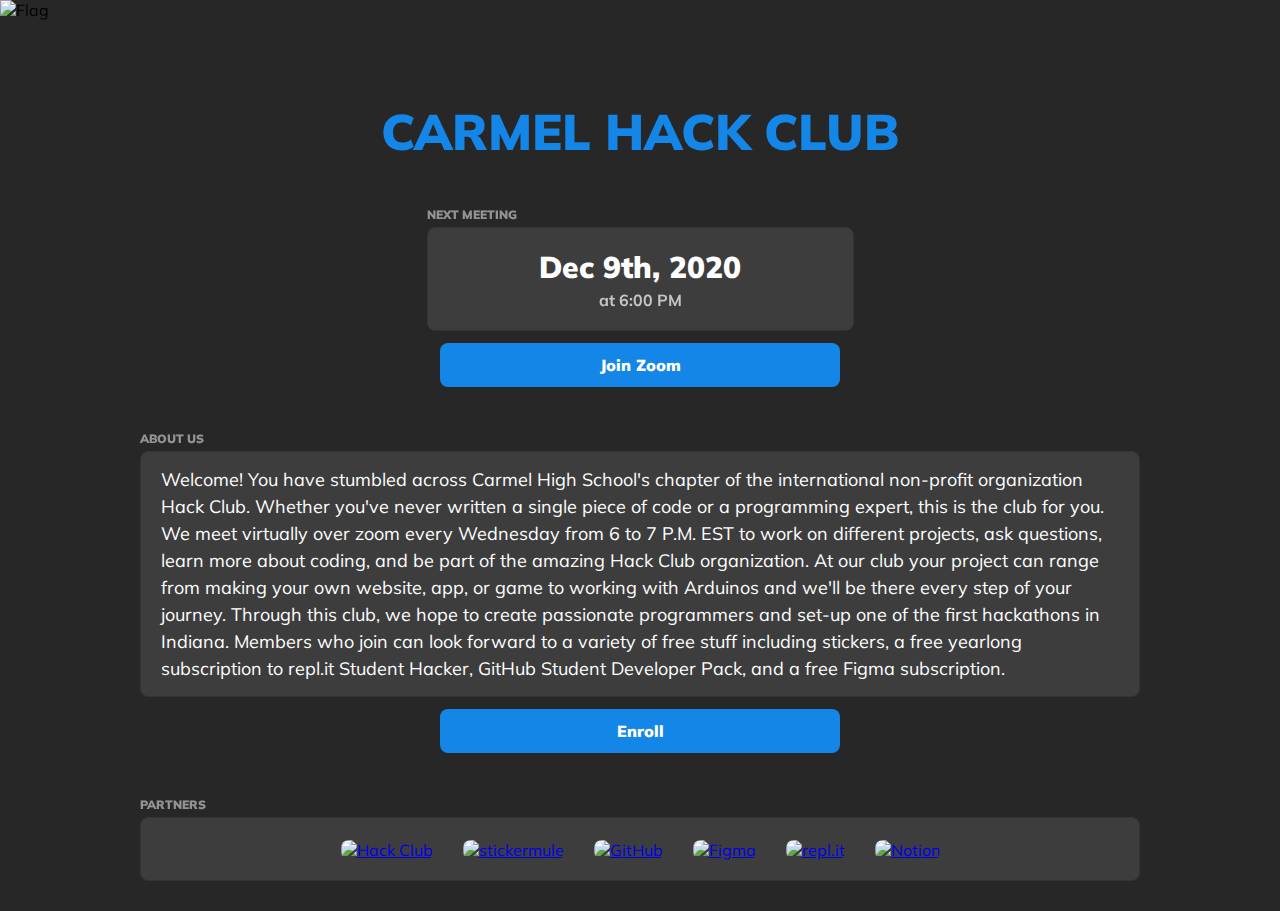
==== commit df9fc351: "Merge pull request #4 from aditya1rawat/main" ====
--- a/index.html
+++ b/index.html
@@ -45,10 +45,8 @@
 	<body>
 		<img id="flag" src="https://assets.hackclub.com/flag-orpheus-left.svg" alt="Flag">
 		<h1 id="title" class="noselect">Carmel Hack Club</h1>
-		<a target = "https://www.facebook.com/AcademiaEdge-110860467463732/?modal=admin_todo_tour" href = "https://www.facebook.com/AcademiaEdge-110860467463732/?modal=admin_todo_tour"><i  class="fa fa-facebook-official w3-hover-opacity"></i></a>
-		<a target = "https://www.instagram.com/academiaedge/" href = "https://www.instagram.com/academiaedge/"><i class="fa fa-instagram w3-hover-opacity"></i></a>
-		<a target = "https://twitter.com/academiaedge" href = "https://twitter.com/academiaedge"><i class="fa fa-twitter w3-hover-opacity"></i></a>
-		<section>
+		
+		<section id="date-section">
 			<label class="section-label noselect">Next meeting</label>
 			<div class="section-content noselect" id="meeting-date">
 				<p id="meeting-day">Dec 9th, 2020</p>
--- a/index.css
+++ b/index.css
@@ -107,6 +107,11 @@
 	transform: translateY(-2px);
 }
 
+#date-section {
+	justify-content: center;
+	width: 35%;
+}
+
 #meeting-date {
 	padding: 20px;
 	text-align: center;
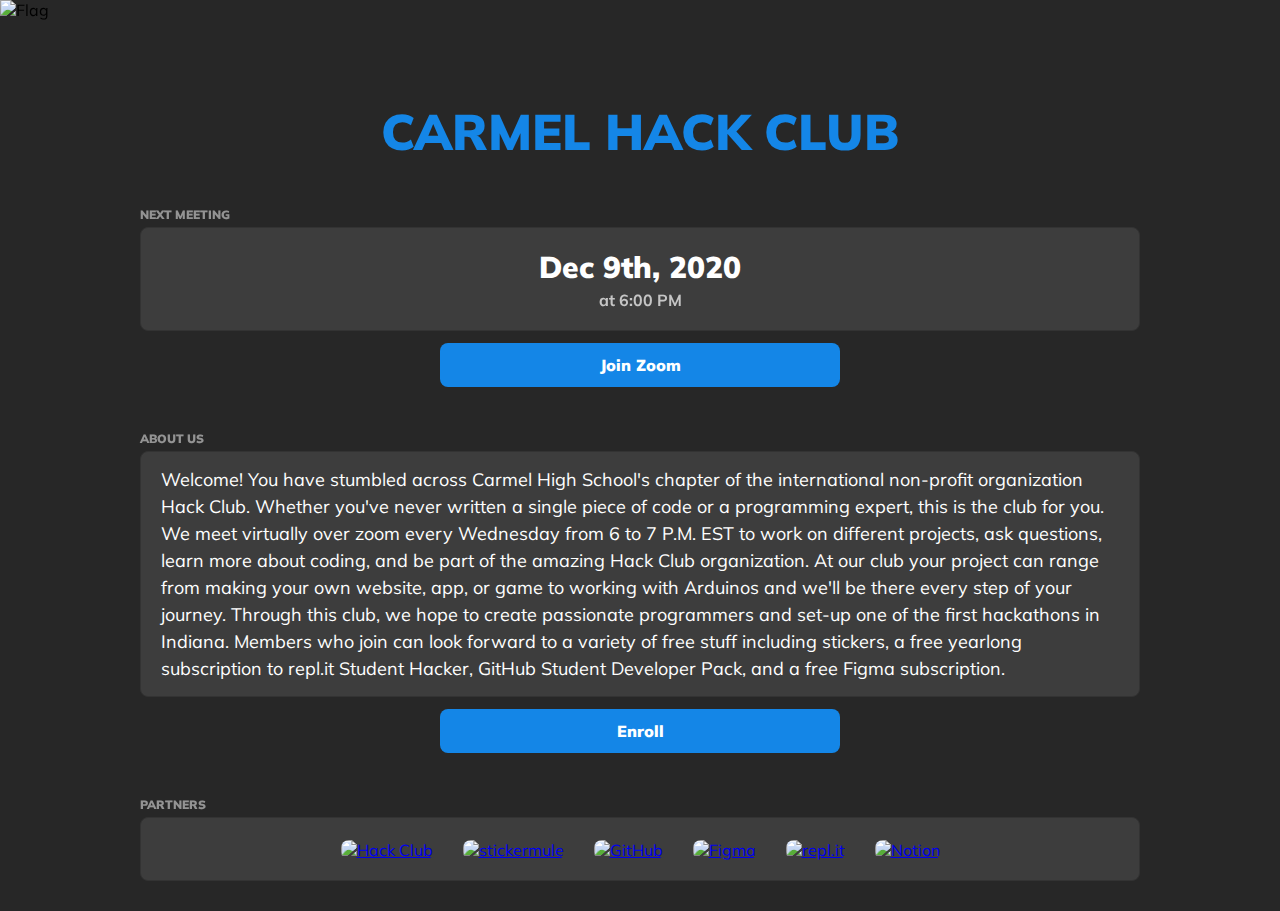
==== commit ff7c061e: "Revert "made the date section less wide because it looked weird that wide"" ====
--- a/index.html
+++ b/index.html
@@ -46,7 +46,7 @@
 		<img id="flag" src="https://assets.hackclub.com/flag-orpheus-left.svg" alt="Flag">
 		<h1 id="title" class="noselect">Carmel Hack Club</h1>
 		
-		<section id="date-section">
+		<section>
 			<label class="section-label noselect">Next meeting</label>
 			<div class="section-content noselect" id="meeting-date">
 				<p id="meeting-day">Dec 9th, 2020</p>
--- a/index.css
+++ b/index.css
@@ -107,11 +107,6 @@
 	transform: translateY(-2px);
 }
 
-#date-section {
-	justify-content: center;
-	width: 35%;
-}
-
 #meeting-date {
 	padding: 20px;
 	text-align: center;
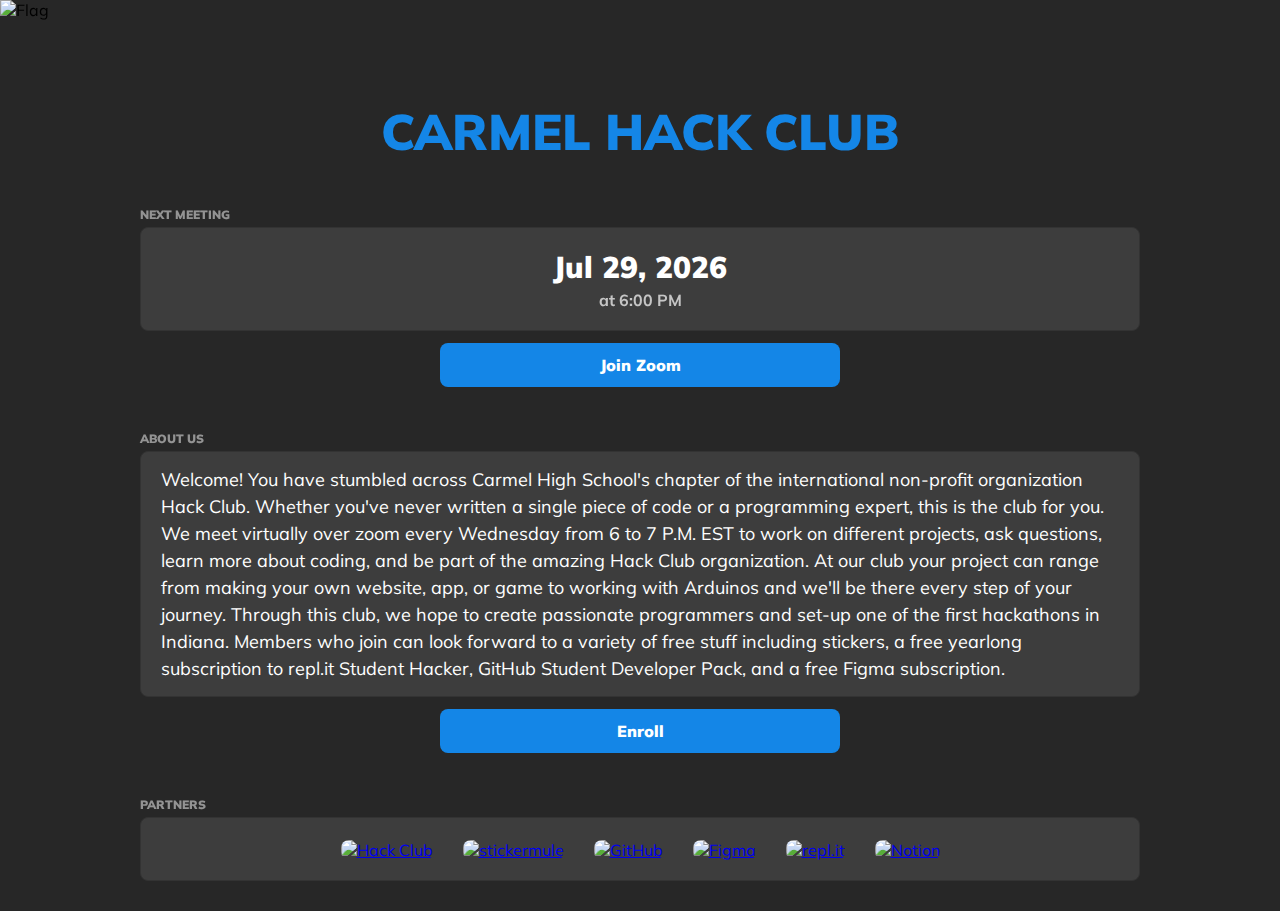
==== commit 3dffd9c9: "fixed dates" ====
--- a/index.html
+++ b/index.html
@@ -1,3 +1,4 @@
+  
 <!DOCTYPE html>
 <html lang="en">
 	<head>
@@ -91,3 +92,4 @@
 		<script src="/index.js"></script>
 	</body>
 </html>
+
